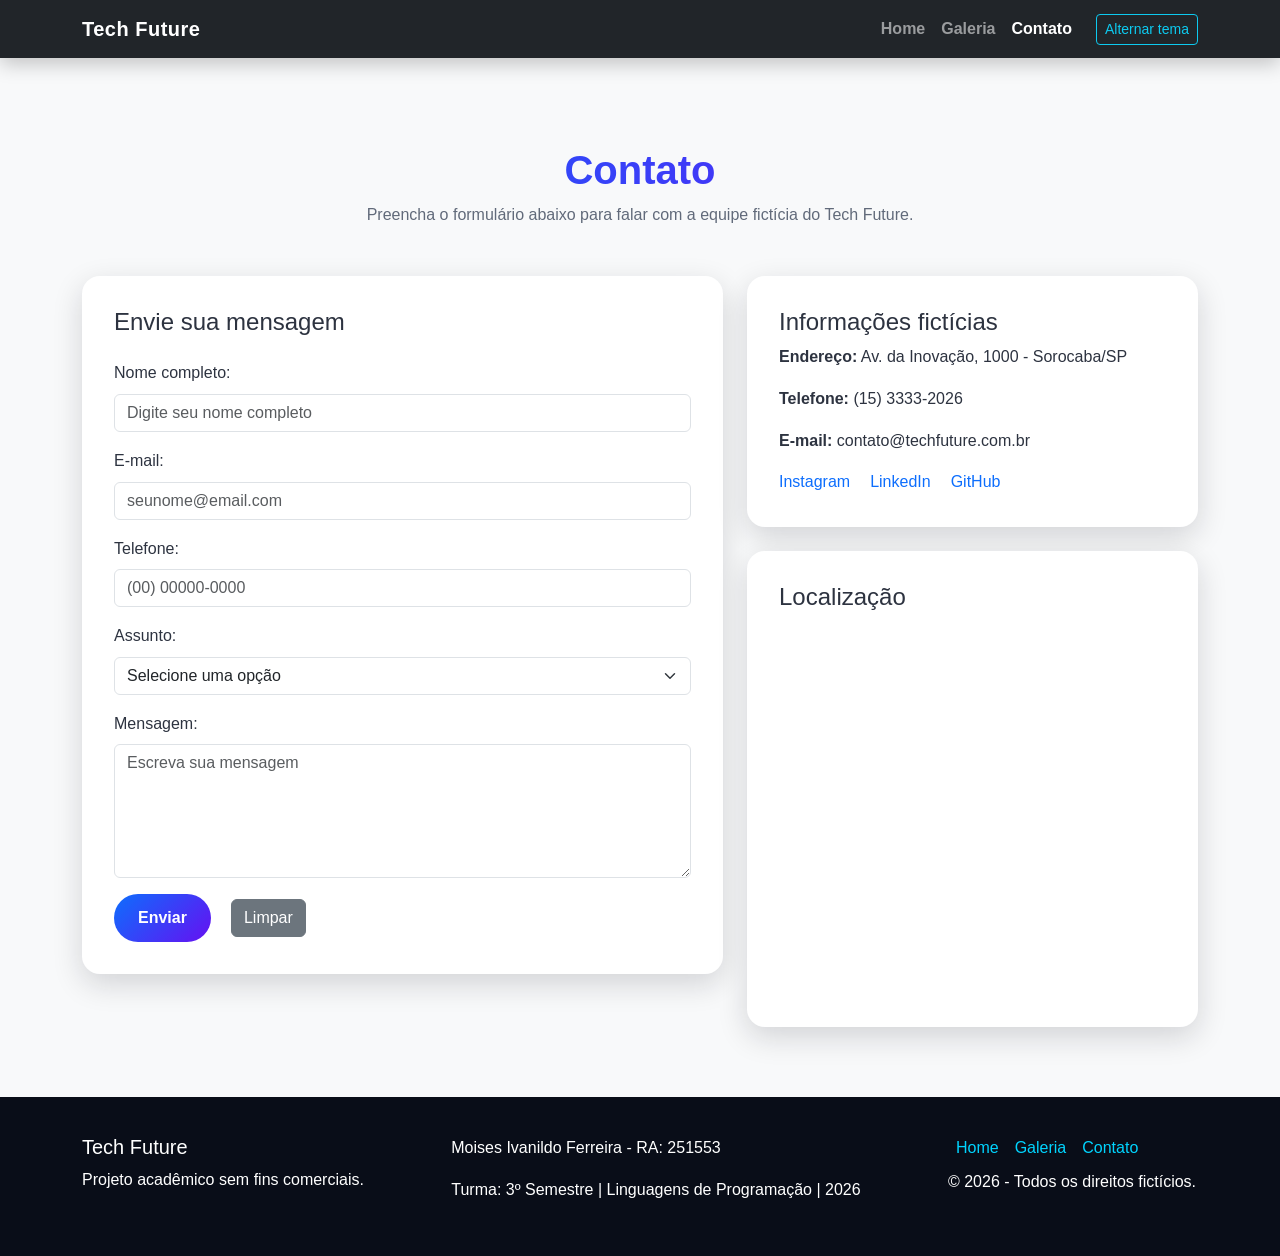
==== contato.html @ 546861fc "Initial commit" ====
<!--
AF - Avaliação Final - Linguagens de Programação
Tema do Projeto: Tech Future - Portal de Tecnologia e Inovação
Aluno: Moises Ivanildo Ferreira - RA: 251553
Professor: Abimael de Oliveira
Data de entrega: 07/06
-->
<!DOCTYPE html>
<html lang="pt-br">
<head>
    <meta charset="UTF-8">
    <meta name="viewport" content="width=device-width, initial-scale=1.0">
    <title>Tech Future - Contato</title>
    <link href="https://cdn.jsdelivr.net/npm/bootstrap@5.3.3/dist/css/bootstrap.min.css" rel="stylesheet">
    <link rel="stylesheet" href="./css/style.css">
</head>
<body>
    <header>
        <nav class="navbar navbar-expand-lg navbar-dark bg-dark fixed-top">
            <div class="container"><a class="navbar-brand" href="index.html">Tech Future</a><button class="navbar-toggler" type="button" data-bs-toggle="collapse" data-bs-target="#menuPrincipal" aria-controls="menuPrincipal" aria-expanded="false" aria-label="Abrir menu"><span class="navbar-toggler-icon"></span></button><div class="collapse navbar-collapse" id="menuPrincipal"><ul class="navbar-nav ms-auto"><li class="nav-item"><a class="nav-link" href="index.html">Home</a></li><li class="nav-item"><a class="nav-link" href="galeria.html">Galeria</a></li><li class="nav-item"><a class="nav-link active" href="contato.html">Contato</a></li></ul><button id="btnTema" class="btn btn-outline-info btn-sm ms-lg-3 mt-3 mt-lg-0" type="button">Alternar tema</button></div></div>
        </nav>
    </header>

    <main>
        <section class="container animado">
            <div class="text-center mb-5">
                <h1 class="titulo-gradiente">Contato</h1>
                <p class="subtitulo">Preencha o formulário abaixo para falar com a equipe fictícia do Tech Future.</p>
            </div>
            <div class="row g-4">
                <article class="col-lg-7">
                    <div class="form-card">
                        <h2 class="h4 mb-4">Envie sua mensagem</h2>
                        <form id="formContato" class="form-contato" action="#" method="post">
                            <div class="mb-3"><label for="nome" class="form-label">Nome completo:</label><input type="text" id="nome" name="nome" class="form-control" required minlength="3" placeholder="Digite seu nome completo"></div>
                            <div class="mb-3"><label for="email" class="form-label">E-mail:</label><input type="email" id="email" name="email" class="form-control" required placeholder="seunome@email.com"></div>
                            <div class="mb-3"><label for="telefone" class="form-label">Telefone:</label><input type="tel" id="telefone" name="telefone" class="form-control" placeholder="(00) 00000-0000" pattern="\([0-9]{2}\) [0-9]{4,5}-[0-9]{4}"></div>
                            <div class="mb-3"><label for="assunto" class="form-label">Assunto:</label><select id="assunto" name="assunto" class="form-select" required><option value="">Selecione uma opção</option><option value="duvida">Dúvida</option><option value="orcamento">Orçamento</option><option value="parceria">Parceria</option><option value="sugestao">Sugestão</option></select></div>
                            <div class="mb-3"><label for="mensagem" class="form-label">Mensagem:</label><textarea id="mensagem" name="mensagem" class="form-control" rows="5" required placeholder="Escreva sua mensagem"></textarea></div>
                            <div class="botoes-acoes justify-content-start"><button type="submit" class="btn btn-gradiente">Enviar</button><button type="reset" class="btn btn-secondary">Limpar</button></div>
                        </form>
                    </div>
                </article>
                <aside class="col-lg-5">
                    <div class="info-contato mb-4">
                        <h2 class="h4">Informações fictícias</h2>
                        <p><strong>Endereço:</strong> Av. da Inovação, 1000 - Sorocaba/SP</p>
                        <p><strong>Telefone:</strong> (15) 3333-2026</p>
                        <p><strong>E-mail:</strong> contato@techfuture.com.br</p>
                        <div class="redes-sociais justify-content-start"><a href="#">Instagram</a><a href="#">LinkedIn</a><a href="#">GitHub</a></div>
                    </div>
                    <div class="mapa-card">
                        <h2 class="h4 mb-3">Localização</h2>
                        <iframe src="https://www.google.com/maps?q=Sorocaba%20SP&output=embed" allowfullscreen="" loading="lazy" referrerpolicy="no-referrer-when-downgrade" title="Mapa de localização fictícia em Sorocaba"></iframe>
                    </div>
                </aside>
            </div>
        </section>
    </main>

    <footer class="rodape"><div class="container footer-flex"><div class="footer-col"><h3 class="h5">Tech Future</h3><p>Projeto acadêmico sem fins comerciais.</p></div><div class="footer-col"><p>Moises Ivanildo Ferreira - RA: 251553</p><p>Turma: 3º Semestre | Linguagens de Programação | 2026</p></div><div class="footer-col"><a href="index.html">Home</a><a href="galeria.html">Galeria</a><a href="contato.html">Contato</a><p class="mt-2">&copy; 2026 - Todos os direitos fictícios.</p></div></div></footer>
    <button id="btnTopo" class="btn-topo" type="button" aria-label="Voltar ao topo">↑</button>
    <script src="https://cdn.jsdelivr.net/npm/bootstrap@5.3.3/dist/js/bootstrap.bundle.min.js"></script>
    <script src="./js/script.js"></script>
</body>
</html>
---- css/style.css ----
/*
AF - Avaliação Final - Linguagens de Programação
Tema do Projeto: Tech Future - Portal de Tecnologia e Inovação
Aluno : Moises Ivanildo Ferreira - RA: 251553

Professor: Abimael de Oliveira
Data de entrega: 07/06
*/

:root {
    --cor-primaria: #0d6efd;
    --cor-secundaria: #6610f2;
    --cor-destaque: #00d4ff;
    --cor-clara: #f8f9fa;
    --cor-escura: #101522;
    --cor-texto: #2d3340;
    --sombra: 0 10px 30px rgba(16, 21, 34, 0.16);
    --radius: 18px;
}

* { margin: 0; padding: 0; box-sizing: border-box; }

html { scroll-behavior: smooth; }

body {
    font-family: Arial, Helvetica, sans-serif;
    background: var(--cor-clara);
    color: var(--cor-texto);
    line-height: 1.6;
    padding-top: 76px;
}

img { max-width: 100%; display: block; }
a { text-decoration: none; }
section { padding: 70px 0; }

.navbar { box-shadow: 0 6px 20px rgba(0, 0, 0, 0.22); }
.navbar-brand { font-weight: 800; letter-spacing: .5px; }
.nav-link { font-weight: 600; }
.nav-link:hover { color: var(--cor-destaque) !important; }

.hero-carousel img { height: 560px; object-fit: cover; filter: brightness(55%); }
.carousel-caption { background: rgba(0,0,0,.35); border-radius: var(--radius); padding: 22px; }
.carousel-caption h2 { font-size: 2.6rem; font-weight: 800; }

.titulo-gradiente {
    font-weight: 800;
    background: linear-gradient(90deg, var(--cor-primaria), var(--cor-secundaria));
    -webkit-background-clip: text;
    -webkit-text-fill-color: transparent;
}

.subtitulo { max-width: 760px; margin: 0 auto 35px; color: #616a7a; }

.apresentacao-box,
.info-contato,
.form-card,
.mapa-card {
    background: #fff;
    border-radius: var(--radius);
    box-shadow: var(--sombra);
    padding: 32px;
}

.area-destaques,
.footer-flex,
.botoes-acoes,
.redes-sociais {
    display: flex;
    flex-wrap: wrap;
    gap: 20px;
    align-items: center;
    justify-content: center;
}

.card-personalizado {
    border: none;
    border-radius: var(--radius);
    overflow: hidden;
    box-shadow: var(--sombra);
    transition: transform .3s ease, box-shadow .3s ease;
    height: 100%;
}
.card-personalizado:hover,
.card-destaque-js {
    transform: translateY(-8px) scale(1.01);
    box-shadow: 0 16px 40px rgba(13, 110, 253, 0.22);
}
.card-personalizado img { height: 235px; object-fit: cover; transition: transform .4s ease; }
.card-personalizado:hover img { transform: scale(1.08); }

.badge-tech { background: linear-gradient(135deg, var(--cor-primaria), var(--cor-secundaria)); }
.btn-gradiente {
    background: linear-gradient(135deg, var(--cor-primaria), var(--cor-secundaria));
    color: white;
    border: none;
    font-weight: 700;
    border-radius: 999px;
    padding: 12px 24px;
    transition: transform .3s ease, opacity .3s ease;
}
.btn-gradiente:hover { color: white; transform: translateY(-3px); opacity: .92; }

.filtro-btn { border-radius: 999px; font-weight: 700; }
.filtro-btn.ativo { background: var(--cor-primaria); color: #fff; }

.form-control:focus,
.form-select:focus { box-shadow: 0 0 0 .25rem rgba(13,110,253,.16); }

iframe { width: 100%; min-height: 360px; border: 0; border-radius: var(--radius); }

.rodape {
    background: #090d18;
    color: white;
    padding: 38px 15px;
}
.rodape a { color: var(--cor-destaque); margin: 0 8px; }
.footer-flex { justify-content: space-between; align-items: flex-start; }
.footer-col { min-width: 250px; }

.btn-topo {
    position: fixed;
    right: 20px;
    bottom: 20px;
    display: none;
    width: 48px;
    height: 48px;
    border-radius: 50%;
    border: none;
    background: linear-gradient(135deg, var(--cor-primaria), var(--cor-secundaria));
    color: white;
    font-size: 1.4rem;
    cursor: pointer;
    z-index: 1000;
    box-shadow: var(--sombra);
}
.btn-topo.mostrar { display: block; }

.tema-escuro { background: #0b1020; color: #f5f7ff; }
.tema-escuro .apresentacao-box,
.tema-escuro .card-personalizado,
.tema-escuro .info-contato,
.tema-escuro .form-card,
.tema-escuro .mapa-card { background: #151b2e; color: #f5f7ff; }
.tema-escuro .subtitulo { color: #c8d0e0; }

@keyframes aparecer {
    from { opacity: 0; transform: translateY(30px); }
    to { opacity: 1; transform: translateY(0); }
}
.animado { animation: aparecer .8s ease both; }

@media (max-width: 768px) {
    body { padding-top: 68px; }
    section { padding: 45px 0; }
    .hero-carousel img { height: 420px; }
    .carousel-caption h2 { font-size: 1.6rem; }
    .footer-flex { justify-content: center; text-align: center; }
}
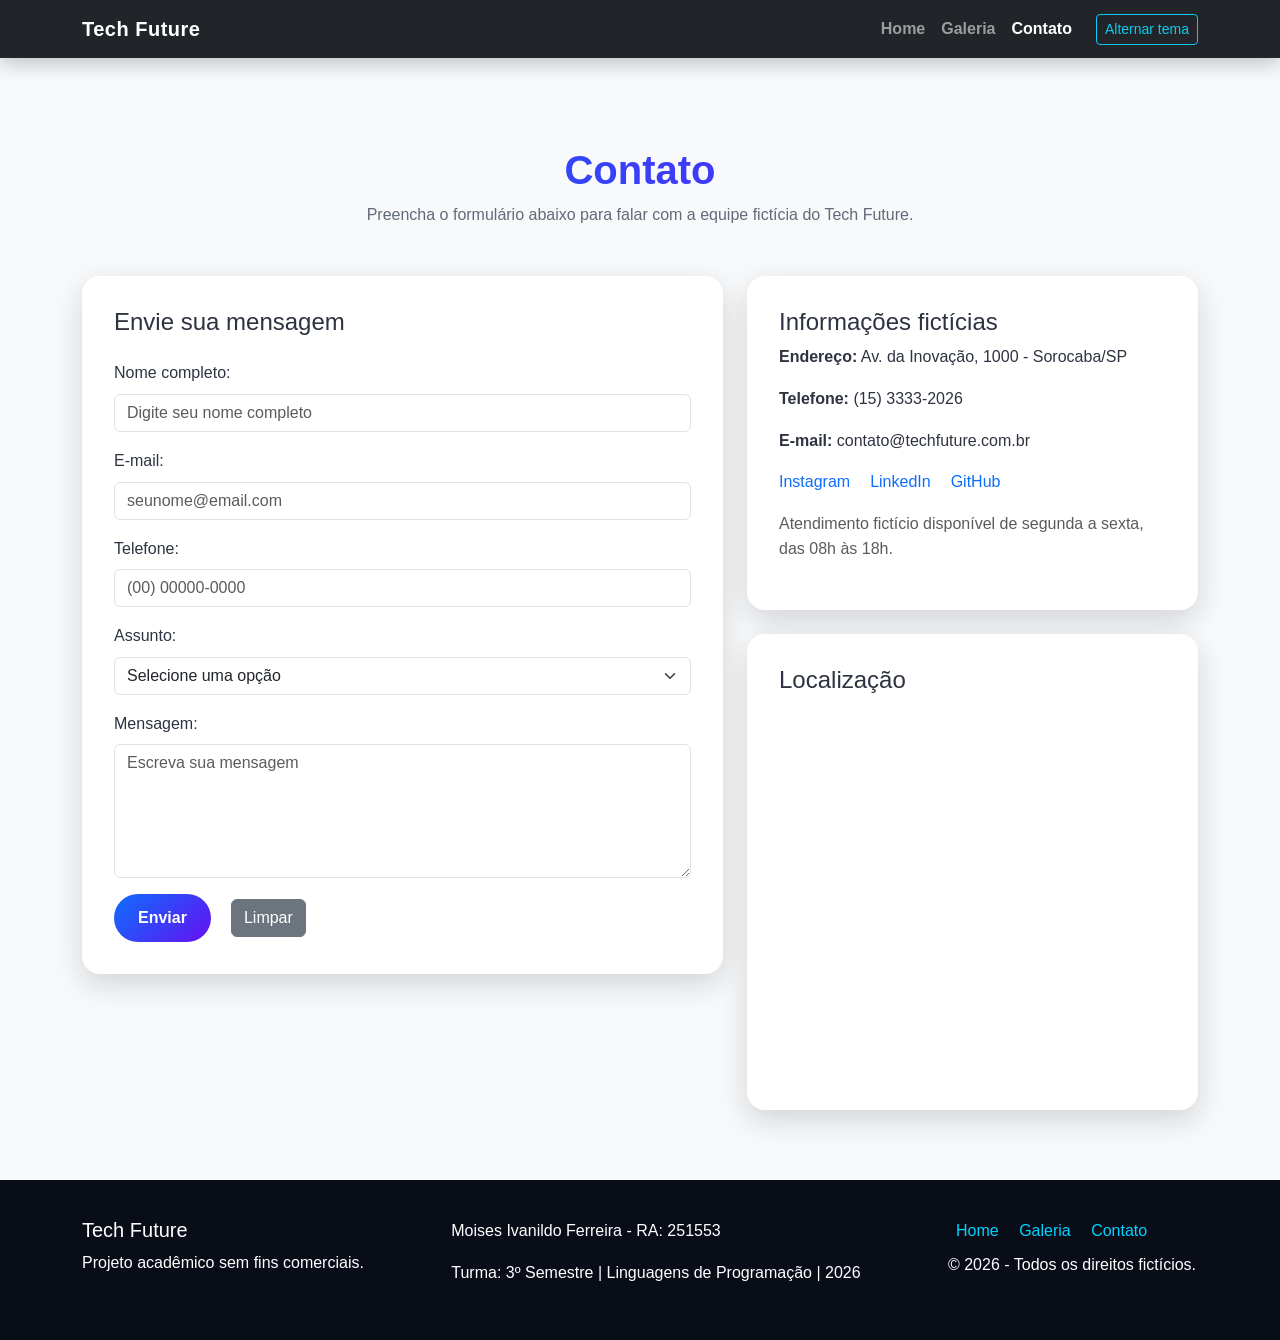
==== commit dcc1121d: "Ajustes finais na pagina de contato" ====
--- a/contato.html
+++ b/contato.html
@@ -7,60 +7,364 @@
 -->
 <!DOCTYPE html>
 <html lang="pt-br">
+
 <head>
     <meta charset="UTF-8">
     <meta name="viewport" content="width=device-width, initial-scale=1.0">
+
     <title>Tech Future - Contato</title>
+
+    <!-- Bootstrap -->
     <link href="https://cdn.jsdelivr.net/npm/bootstrap@5.3.3/dist/css/bootstrap.min.css" rel="stylesheet">
+
+    <!-- CSS -->
     <link rel="stylesheet" href="./css/style.css">
 </head>
+
 <body>
+
+    <!-- HEADER -->
     <header>
+
         <nav class="navbar navbar-expand-lg navbar-dark bg-dark fixed-top">
-            <div class="container"><a class="navbar-brand" href="index.html">Tech Future</a><button class="navbar-toggler" type="button" data-bs-toggle="collapse" data-bs-target="#menuPrincipal" aria-controls="menuPrincipal" aria-expanded="false" aria-label="Abrir menu"><span class="navbar-toggler-icon"></span></button><div class="collapse navbar-collapse" id="menuPrincipal"><ul class="navbar-nav ms-auto"><li class="nav-item"><a class="nav-link" href="index.html">Home</a></li><li class="nav-item"><a class="nav-link" href="galeria.html">Galeria</a></li><li class="nav-item"><a class="nav-link active" href="contato.html">Contato</a></li></ul><button id="btnTema" class="btn btn-outline-info btn-sm ms-lg-3 mt-3 mt-lg-0" type="button">Alternar tema</button></div></div>
+
+            <div class="container">
+
+                <a class="navbar-brand" href="index.html">
+                    Tech Future
+                </a>
+
+                <button class="navbar-toggler"
+                    type="button"
+                    data-bs-toggle="collapse"
+                    data-bs-target="#menuPrincipal"
+                    aria-controls="menuPrincipal"
+                    aria-expanded="false"
+                    aria-label="Abrir menu">
+
+                    <span class="navbar-toggler-icon"></span>
+
+                </button>
+
+                <div class="collapse navbar-collapse" id="menuPrincipal">
+
+                    <ul class="navbar-nav ms-auto">
+
+                        <li class="nav-item">
+                            <a class="nav-link" href="index.html">
+                                Home
+                            </a>
+                        </li>
+
+                        <li class="nav-item">
+                            <a class="nav-link" href="galeria.html">
+                                Galeria
+                            </a>
+                        </li>
+
+                        <li class="nav-item">
+                            <a class="nav-link active" href="contato.html">
+                                Contato
+                            </a>
+                        </li>
+
+                    </ul>
+
+                    <button id="btnTema"
+                        class="btn btn-outline-info btn-sm ms-lg-3 mt-3 mt-lg-0"
+                        type="button">
+
+                        Alternar tema
+
+                    </button>
+
+                </div>
+            </div>
         </nav>
     </header>
 
+    <!-- MAIN -->
     <main>
+
         <section class="container animado">
+
             <div class="text-center mb-5">
-                <h1 class="titulo-gradiente">Contato</h1>
-                <p class="subtitulo">Preencha o formulário abaixo para falar com a equipe fictícia do Tech Future.</p>
-            </div>
+
+                <h1 class="titulo-gradiente">
+                    Contato
+                </h1>
+
+                <p class="subtitulo">
+                    Preencha o formulário abaixo para falar com a equipe fictícia do Tech Future.
+                </p>
+
+            </div>
+
             <div class="row g-4">
+
+                <!-- FORMULÁRIO -->
                 <article class="col-lg-7">
+
                     <div class="form-card">
-                        <h2 class="h4 mb-4">Envie sua mensagem</h2>
-                        <form id="formContato" class="form-contato" action="#" method="post">
-                            <div class="mb-3"><label for="nome" class="form-label">Nome completo:</label><input type="text" id="nome" name="nome" class="form-control" required minlength="3" placeholder="Digite seu nome completo"></div>
-                            <div class="mb-3"><label for="email" class="form-label">E-mail:</label><input type="email" id="email" name="email" class="form-control" required placeholder="seunome@email.com"></div>
-                            <div class="mb-3"><label for="telefone" class="form-label">Telefone:</label><input type="tel" id="telefone" name="telefone" class="form-control" placeholder="(00) 00000-0000" pattern="\([0-9]{2}\) [0-9]{4,5}-[0-9]{4}"></div>
-                            <div class="mb-3"><label for="assunto" class="form-label">Assunto:</label><select id="assunto" name="assunto" class="form-select" required><option value="">Selecione uma opção</option><option value="duvida">Dúvida</option><option value="orcamento">Orçamento</option><option value="parceria">Parceria</option><option value="sugestao">Sugestão</option></select></div>
-                            <div class="mb-3"><label for="mensagem" class="form-label">Mensagem:</label><textarea id="mensagem" name="mensagem" class="form-control" rows="5" required placeholder="Escreva sua mensagem"></textarea></div>
-                            <div class="botoes-acoes justify-content-start"><button type="submit" class="btn btn-gradiente">Enviar</button><button type="reset" class="btn btn-secondary">Limpar</button></div>
+
+                        <h2 class="h4 mb-4">
+                            Envie sua mensagem
+                        </h2>
+
+                        <form id="formContato"
+                            class="form-contato"
+                            action="#"
+                            method="post">
+
+                            <div class="mb-3">
+
+                                <label for="nome" class="form-label">
+                                    Nome completo:
+                                </label>
+
+                                <input type="text"
+                                    id="nome"
+                                    name="nome"
+                                    class="form-control"
+                                    required
+                                    minlength="3"
+                                    placeholder="Digite seu nome completo">
+
+                            </div>
+
+                            <div class="mb-3">
+
+                                <label for="email" class="form-label">
+                                    E-mail:
+                                </label>
+
+                                <input type="email"
+                                    id="email"
+                                    name="email"
+                                    class="form-control"
+                                    required
+                                    placeholder="seunome@email.com">
+
+                            </div>
+
+                            <div class="mb-3">
+
+                                <label for="telefone" class="form-label">
+                                    Telefone:
+                                </label>
+
+                                <input type="tel"
+                                    id="telefone"
+                                    name="telefone"
+                                    class="form-control"
+                                    placeholder="(00) 00000-0000"
+                                    pattern="\([0-9]{2}\) [0-9]{4,5}-[0-9]{4}">
+
+                            </div>
+
+                            <div class="mb-3">
+
+                                <label for="assunto" class="form-label">
+                                    Assunto:
+                                </label>
+
+                                <select id="assunto"
+                                    name="assunto"
+                                    class="form-select"
+                                    required>
+
+                                    <option value="">
+                                        Selecione uma opção
+                                    </option>
+
+                                    <option value="duvida">
+                                        Dúvida
+                                    </option>
+
+                                    <option value="orcamento">
+                                        Orçamento
+                                    </option>
+
+                                    <option value="parceria">
+                                        Parceria
+                                    </option>
+
+                                    <option value="sugestao">
+                                        Sugestão
+                                    </option>
+
+                                </select>
+
+                            </div>
+
+                            <div class="mb-3">
+
+                                <label for="mensagem" class="form-label">
+                                    Mensagem:
+                                </label>
+
+                                <textarea id="mensagem"
+                                    name="mensagem"
+                                    class="form-control"
+                                    rows="5"
+                                    required
+                                    placeholder="Escreva sua mensagem"></textarea>
+
+                            </div>
+
+                            <div class="botoes-acoes justify-content-start">
+
+                                <button type="submit"
+                                    class="btn btn-gradiente">
+
+                                    Enviar
+
+                                </button>
+
+                                <button type="reset"
+                                    class="btn btn-secondary">
+
+                                    Limpar
+
+                                </button>
+
+                            </div>
+
                         </form>
                     </div>
                 </article>
+
+                <!-- INFORMAÇÕES -->
                 <aside class="col-lg-5">
+
                     <div class="info-contato mb-4">
-                        <h2 class="h4">Informações fictícias</h2>
-                        <p><strong>Endereço:</strong> Av. da Inovação, 1000 - Sorocaba/SP</p>
-                        <p><strong>Telefone:</strong> (15) 3333-2026</p>
-                        <p><strong>E-mail:</strong> contato@techfuture.com.br</p>
-                        <div class="redes-sociais justify-content-start"><a href="#">Instagram</a><a href="#">LinkedIn</a><a href="#">GitHub</a></div>
+
+                        <h2 class="h4">
+                            Informações fictícias
+                        </h2>
+
+                        <p>
+                            <strong>Endereço:</strong>
+                            Av. da Inovação, 1000 - Sorocaba/SP
+                        </p>
+
+                        <p>
+                            <strong>Telefone:</strong>
+                            (15) 3333-2026
+                        </p>
+
+                        <p>
+                            <strong>E-mail:</strong>
+                            contato@techfuture.com.br
+                        </p>
+
+                        <div class="redes-sociais justify-content-start">
+
+                            <a href="#">
+                                Instagram
+                            </a>
+
+                            <a href="#">
+                                LinkedIn
+                            </a>
+
+                            <a href="#">
+                                GitHub
+                            </a>
+
+                        </div>
+
+                        <!-- AJUSTE EXTRA -->
+                        <p class="mt-3 text-muted">
+                            Atendimento fictício disponível de segunda a sexta,
+                            das 08h às 18h.
+                        </p>
+
                     </div>
+
+                    <!-- MAPA -->
                     <div class="mapa-card">
-                        <h2 class="h4 mb-3">Localização</h2>
-                        <iframe src="https://www.google.com/maps?q=Sorocaba%20SP&output=embed" allowfullscreen="" loading="lazy" referrerpolicy="no-referrer-when-downgrade" title="Mapa de localização fictícia em Sorocaba"></iframe>
+
+                        <h2 class="h4 mb-3">
+                            Localização
+                        </h2>
+
+                        <iframe
+                            src="https://www.google.com/maps?q=Sorocaba%20SP&output=embed"
+                            allowfullscreen=""
+                            loading="lazy"
+                            referrerpolicy="no-referrer-when-downgrade"
+                            title="Mapa de localização fictícia em Sorocaba">
+                        </iframe>
+
                     </div>
                 </aside>
+
             </div>
         </section>
     </main>
 
-    <footer class="rodape"><div class="container footer-flex"><div class="footer-col"><h3 class="h5">Tech Future</h3><p>Projeto acadêmico sem fins comerciais.</p></div><div class="footer-col"><p>Moises Ivanildo Ferreira - RA: 251553</p><p>Turma: 3º Semestre | Linguagens de Programação | 2026</p></div><div class="footer-col"><a href="index.html">Home</a><a href="galeria.html">Galeria</a><a href="contato.html">Contato</a><p class="mt-2">&copy; 2026 - Todos os direitos fictícios.</p></div></div></footer>
-    <button id="btnTopo" class="btn-topo" type="button" aria-label="Voltar ao topo">↑</button>
+    <!-- FOOTER -->
+    <footer class="rodape">
+
+        <div class="container footer-flex">
+
+            <div class="footer-col">
+
+                <h3 class="h5">
+                    Tech Future
+                </h3>
+
+                <p>
+                    Projeto acadêmico sem fins comerciais.
+                </p>
+
+            </div>
+
+            <div class="footer-col">
+
+                <p>
+                    Moises Ivanildo Ferreira - RA: 251553
+                </p>
+
+                <p>
+                    Turma: 3º Semestre |
+                    Linguagens de Programação |
+                    2026
+                </p>
+
+            </div>
+
+            <div class="footer-col">
+
+                <a href="index.html">Home</a>
+                <a href="galeria.html">Galeria</a>
+                <a href="contato.html">Contato</a>
+
+                <p class="mt-2">
+                    &copy; 2026 - Todos os direitos fictícios.
+                </p>
+
+            </div>
+        </div>
+    </footer>
+
+    <!-- BOTÃO TOPO -->
+    <button id="btnTopo"
+        class="btn-topo"
+        type="button"
+        aria-label="Voltar ao topo">
+
+        ↑
+
+    </button>
+
+    <!-- Bootstrap -->
     <script src="https://cdn.jsdelivr.net/npm/bootstrap@5.3.3/dist/js/bootstrap.bundle.min.js"></script>
+
+    <!-- JS -->
     <script src="./js/script.js"></script>
+
 </body>
-</html>
+
+</html>
--- a/css/style.css
+++ b/css/style.css
@@ -18,9 +18,15 @@
     --radius: 18px;
 }
 
-* { margin: 0; padding: 0; box-sizing: border-box; }
-
-html { scroll-behavior: smooth; }
+* {
+    margin: 0;
+    padding: 0;
+    box-sizing: border-box;
+}
+
+html {
+    scroll-behavior: smooth;
+}
 
 body {
     font-family: Arial, Helvetica, sans-serif;
@@ -30,19 +36,65 @@
     padding-top: 76px;
 }
 
-img { max-width: 100%; display: block; }
-a { text-decoration: none; }
-section { padding: 70px 0; }
-
-.navbar { box-shadow: 0 6px 20px rgba(0, 0, 0, 0.22); }
-.navbar-brand { font-weight: 800; letter-spacing: .5px; }
-.nav-link { font-weight: 600; }
-.nav-link:hover { color: var(--cor-destaque) !important; }
-
-.hero-carousel img { height: 560px; object-fit: cover; filter: brightness(55%); }
-.carousel-caption { background: rgba(0,0,0,.35); border-radius: var(--radius); padding: 22px; }
-.carousel-caption h2 { font-size: 2.6rem; font-weight: 800; }
-
+img {
+    max-width: 100%;
+    display: block;
+}
+
+a {
+    text-decoration: none;
+}
+
+section {
+    padding: 70px 0;
+}
+
+/* NAVBAR */
+.navbar {
+    box-shadow: 0 6px 20px rgba(0, 0, 0, 0.22);
+}
+
+.navbar-brand {
+    font-weight: 800;
+    letter-spacing: .5px;
+    transition: opacity .3s ease;
+}
+
+.navbar-brand:hover {
+    opacity: .85;
+}
+
+.nav-link {
+    font-weight: 600;
+}
+
+.nav-link:hover {
+    color: var(--cor-destaque) !important;
+}
+
+/* CARROSSEL */
+.hero-carousel img {
+    height: 560px;
+    object-fit: cover;
+    filter: brightness(55%);
+}
+
+.carousel-item {
+    transition: transform .6s ease-in-out;
+}
+
+.carousel-caption {
+    background: rgba(0, 0, 0, .35);
+    border-radius: var(--radius);
+    padding: 22px;
+}
+
+.carousel-caption h2 {
+    font-size: 2.6rem;
+    font-weight: 800;
+}
+
+/* TITULOS */
 .titulo-gradiente {
     font-weight: 800;
     background: linear-gradient(90deg, var(--cor-primaria), var(--cor-secundaria));
@@ -50,8 +102,13 @@
     -webkit-text-fill-color: transparent;
 }
 
-.subtitulo { max-width: 760px; margin: 0 auto 35px; color: #616a7a; }
-
+.subtitulo {
+    max-width: 760px;
+    margin: 0 auto 35px;
+    color: #616a7a;
+}
+
+/* BOXES */
 .apresentacao-box,
 .info-contato,
 .form-card,
@@ -62,6 +119,7 @@
     padding: 32px;
 }
 
+/* FLEXBOX */
 .area-destaques,
 .footer-flex,
 .botoes-acoes,
@@ -73,6 +131,7 @@
     justify-content: center;
 }
 
+/* CARDS */
 .card-personalizado {
     border: none;
     border-radius: var(--radius);
@@ -81,15 +140,42 @@
     transition: transform .3s ease, box-shadow .3s ease;
     height: 100%;
 }
+
 .card-personalizado:hover,
 .card-destaque-js {
     transform: translateY(-8px) scale(1.01);
     box-shadow: 0 16px 40px rgba(13, 110, 253, 0.22);
 }
-.card-personalizado img { height: 235px; object-fit: cover; transition: transform .4s ease; }
-.card-personalizado:hover img { transform: scale(1.08); }
-
-.badge-tech { background: linear-gradient(135deg, var(--cor-primaria), var(--cor-secundaria)); }
+
+.card-personalizado img {
+    height: 235px;
+    object-fit: cover;
+    transition: transform .4s ease;
+}
+
+.card-personalizado:hover img {
+    transform: scale(1.08);
+}
+
+.card-body {
+    position: relative;
+    z-index: 1;
+}
+
+.card-body::after {
+    content: "";
+    position: absolute;
+    inset: 0;
+    border-radius: var(--radius);
+    pointer-events: none;
+    border: 1px solid rgba(255, 255, 255, 0.04);
+}
+
+/* BADGES E BOTÕES */
+.badge-tech {
+    background: linear-gradient(135deg, var(--cor-primaria), var(--cor-secundaria));
+}
+
 .btn-gradiente {
     background: linear-gradient(135deg, var(--cor-primaria), var(--cor-secundaria));
     color: white;
@@ -99,25 +185,63 @@
     padding: 12px 24px;
     transition: transform .3s ease, opacity .3s ease;
 }
-.btn-gradiente:hover { color: white; transform: translateY(-3px); opacity: .92; }
-
-.filtro-btn { border-radius: 999px; font-weight: 700; }
-.filtro-btn.ativo { background: var(--cor-primaria); color: #fff; }
-
+
+.btn-gradiente:hover {
+    color: white;
+    transform: translateY(-3px);
+    opacity: .92;
+}
+
+.btn-gradiente:active {
+    transform: scale(.98);
+}
+
+.filtro-btn {
+    border-radius: 999px;
+    font-weight: 700;
+}
+
+.filtro-btn.ativo {
+    background: var(--cor-primaria);
+    color: #fff;
+}
+
+/* FORMULÁRIOS */
 .form-control:focus,
-.form-select:focus { box-shadow: 0 0 0 .25rem rgba(13,110,253,.16); }
-
-iframe { width: 100%; min-height: 360px; border: 0; border-radius: var(--radius); }
-
+.form-select:focus {
+    box-shadow: 0 0 0 .25rem rgba(13, 110, 253, .16);
+}
+
+/* MAPA */
+iframe {
+    width: 100%;
+    min-height: 360px;
+    border: 0;
+    border-radius: var(--radius);
+}
+
+/* RODAPÉ */
 .rodape {
     background: #090d18;
     color: white;
     padding: 38px 15px;
 }
-.rodape a { color: var(--cor-destaque); margin: 0 8px; }
-.footer-flex { justify-content: space-between; align-items: flex-start; }
-.footer-col { min-width: 250px; }
-
+
+.rodape a {
+    color: var(--cor-destaque);
+    margin: 0 8px;
+}
+
+.footer-flex {
+    justify-content: space-between;
+    align-items: flex-start;
+}
+
+.footer-col {
+    min-width: 250px;
+}
+
+/* BOTÃO TOPO */
 .btn-topo {
     position: fixed;
     right: 20px;
@@ -134,26 +258,79 @@
     z-index: 1000;
     box-shadow: var(--sombra);
 }
-.btn-topo.mostrar { display: block; }
-
-.tema-escuro { background: #0b1020; color: #f5f7ff; }
+
+.btn-topo.mostrar {
+    display: block;
+}
+
+/* TEMA ESCURO */
+.tema-escuro {
+    background: #0b1020;
+    color: #f5f7ff;
+}
+
 .tema-escuro .apresentacao-box,
 .tema-escuro .card-personalizado,
 .tema-escuro .info-contato,
 .tema-escuro .form-card,
-.tema-escuro .mapa-card { background: #151b2e; color: #f5f7ff; }
-.tema-escuro .subtitulo { color: #c8d0e0; }
-
+.tema-escuro .mapa-card {
+    background: #151b2e;
+    color: #f5f7ff;
+}
+
+.tema-escuro .subtitulo {
+    color: #c8d0e0;
+}
+
+/* ANIMAÇÕES */
 @keyframes aparecer {
-    from { opacity: 0; transform: translateY(30px); }
-    to { opacity: 1; transform: translateY(0); }
-}
-.animado { animation: aparecer .8s ease both; }
-
+    from {
+        opacity: 0;
+        transform: translateY(30px);
+    }
+
+    to {
+        opacity: 1;
+        transform: translateY(0);
+    }
+}
+
+.animado {
+    animation: aparecer .8s ease both;
+}
+
+/* RESPONSIVIDADE */
 @media (max-width: 768px) {
-    body { padding-top: 68px; }
-    section { padding: 45px 0; }
-    .hero-carousel img { height: 420px; }
-    .carousel-caption h2 { font-size: 1.6rem; }
-    .footer-flex { justify-content: center; text-align: center; }
-}
+
+    body {
+        padding-top: 68px;
+    }
+
+    section {
+        padding: 45px 0;
+    }
+
+    .hero-carousel img {
+        height: 420px;
+    }
+
+    .carousel-caption h2 {
+        font-size: 1.6rem;
+    }
+
+    .footer-flex {
+        justify-content: center;
+        text-align: center;
+    }
+}
+/* Pequeno detalhe visual adicional */
+::selection {
+    background: rgba(13, 110, 253, 0.25);
+    color: #111;
+}
+
+/* Ajuste final de seleção de texto */
+::selection {
+    background: rgba(13, 110, 253, 0.25);
+    color: #111;
+}
